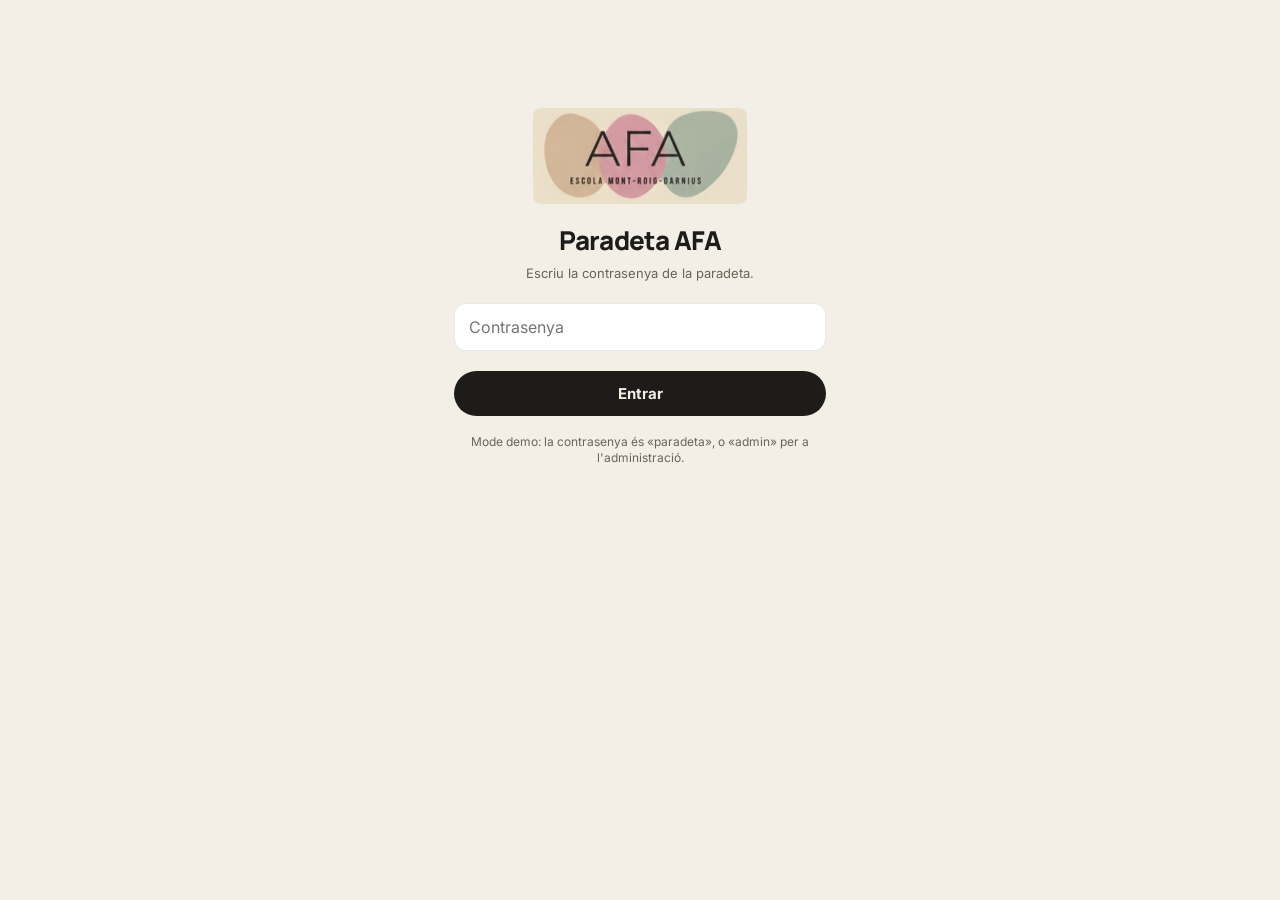
==== index.html @ 21014db5 "Paradeta AFA: app de vendes, web de reserves i codi de Google Co-Authored-By: Claude Opus 5.5 <norep" ====
<!doctype html>
<html lang="ca">
<head>
<meta charset="utf-8">
<meta name="viewport" content="width=device-width,initial-scale=1,viewport-fit=cover">
<meta name="theme-color" content="#F4EFE6">
<meta name="apple-mobile-web-app-capable" content="yes">
<meta name="apple-mobile-web-app-title" content="Paradeta">
<title>Paradeta AFA</title>
<link rel="manifest" href="manifest.webmanifest">
<link rel="icon" href="icons/icon-192.png">
<link rel="apple-touch-icon" href="icons/icon-192.png">
<link rel="preconnect" href="https://fonts.googleapis.com">
<link href="https://fonts.googleapis.com/css2?family=Inter:wght@400;500;600;700;800&family=Manrope:wght@700;800&display=swap" rel="stylesheet">
<link rel="stylesheet" href="styles.css">
</head>
<body>
<div id="arrel"></div>
<div id="overlay"></div>
<script src="config.js"></script>
<script src="nucli.js"></script>
<script src="demo.js"></script>
<script src="app.js"></script>
<script>
  if ('serviceWorker' in navigator && location.protocol !== 'file:') {
    navigator.serviceWorker.register('sw.js').catch(function () {});
  }
</script>
</body>
</html>
---- styles.css ----
/* Paradeta AFA
   Colors del logo de l'AFA: crema #F5EEDE, préssec #DCC2A9, rosa #DFA2B4, sàlvia #B1BFB0, text carbó.
   Estructura de la Intranet («App de consum»): targetes blanques amb ombra suau, radis grans,
   títols Manrope, botó principal negre càlid en píndola, bloc heroi rosa fosc. */
:root{
  --page:#F4EFE6;--panel:#FFFFFF;--hair:rgba(42,40,38,.08);--border:rgba(42,40,38,.10);--text:#1E1C1A;--muted:#6B6258;
  --accent:#8E4A5E;--on-accent:#FFFFFF;--accent-soft:rgba(223,162,180,.24);--seg:#E9E2D5;
  --good:#166534;--good-soft:rgba(22,101,52,.10);
  --hero:#7E4357;--hero-border:#7E4357;--hero-num:#FFFFFF;--hero-label:rgba(255,255,255,.78);--hero-val:#FFFFFF;--hero-hair:rgba(255,255,255,.2);
  --go-bg:#FFFFFF;--go-fg:#1E1C1A;--pri-bg:#1E1C1A;--pri-fg:#F4EFE6;
  --red:#B3241B;--red-soft:rgba(214,41,31,.10);--amber:#8A5300;--amber-soft:rgba(217,119,6,.12);
  --radius:22px;--tile-radius:20px;--btn-radius:999px;
  --shadow:0 1px 2px rgba(26,23,19,.04),0 8px 24px rgba(26,23,19,.06);--card-border:0;
  --title-font:Manrope,Inter,system-ui,sans-serif;--logo-blend:multiply;
  --cat-0:#5E7F69;--cat-1:#A9714B;--cat-2:#A8566F;--cat-3:#5F7391;
  color-scheme:light;
}
@media (prefers-color-scheme:dark){:root{
  --page:#161412;--panel:#221E1A;--hair:rgba(255,255,255,.07);--border:rgba(255,255,255,.09);--text:#F4EFE6;--muted:#A69C90;
  --accent:#E8AFC0;--on-accent:#2A1019;--accent-soft:rgba(223,162,180,.16);--seg:#2A2520;--good:#7FD19B;--good-soft:rgba(127,209,155,.14);
  --hero:#5E3141;--hero-border:#6E3B4D;--pri-bg:#F4EFE6;--pri-fg:#1E1C1A;
  --red:#F08A80;--red-soft:rgba(240,138,128,.14);--amber:#E9B36A;--amber-soft:rgba(233,179,106,.14);
  --shadow:none;--card-border:1px solid var(--border);--logo-blend:normal;
  color-scheme:dark;
}}
*{box-sizing:border-box;margin:0}
body{background:var(--page);color:var(--text);font:15px/1.4 Inter,system-ui,-apple-system,sans-serif;-webkit-tap-highlight-color:transparent}
button,input,select{font-family:inherit;color:inherit;font-size:inherit}
.num{font-variant-numeric:tabular-nums}
.app{max-width:520px;margin:0 auto;min-height:100dvh}
.demo{max-width:520px;margin:0 auto;padding:8px 16px 0;font-size:12px;color:var(--amber)}

header{position:sticky;top:0;z-index:5;background:var(--page);padding:calc(10px + env(safe-area-inset-top,0px)) 16px 10px}
.hrow{display:flex;align-items:center;justify-content:space-between;gap:10px}
.logo{height:54px;width:auto;mix-blend-mode:var(--logo-blend);border-radius:8px;display:block}
.micro{font-size:11px;font-weight:600;letter-spacing:.09em;text-transform:uppercase;color:var(--muted)}
.evtwrap{margin-top:8px}
.evt{border:var(--card-border);background:var(--panel);box-shadow:var(--shadow);border-radius:999px;padding:6px 10px 6px 12px;cursor:pointer;display:inline-flex;align-items:center;gap:6px;font-size:13px;font-weight:600}
.evt svg{width:14px;height:14px;fill:none;stroke:var(--muted);stroke-width:2.2;stroke-linecap:round;stroke-linejoin:round;flex:none}
.sync{border:0;border-radius:999px;padding:6px 11px;font-weight:600;font-size:12.5px;cursor:pointer;white-space:nowrap;display:flex;align-items:center;gap:6px}
.sync::before{content:"";width:7px;height:7px;border-radius:50%;background:currentColor}
.sync.ok{background:var(--good-soft);color:var(--good)}
.sync.off{background:var(--amber-soft);color:var(--amber)}
.sync.busy{background:var(--seg);color:var(--muted)}
main{padding:6px 16px 210px}
.ptitle{font-family:var(--title-font);font-size:27px;font-weight:800;letter-spacing:-.03em;margin:2px 0 14px}

.seg{display:flex;background:var(--seg);border-radius:999px;padding:3px;margin-bottom:12px;overflow-x:auto}
.seg button{flex:1;border:0;background:none;padding:9px 12px;border-radius:999px;font-weight:600;color:var(--muted);cursor:pointer;white-space:nowrap}
.seg button.on{background:var(--pri-bg);color:var(--pri-fg)}

.grid{display:grid;grid-template-columns:1fr 1fr;gap:10px}
.tile{position:relative;text-align:left;border:var(--card-border);background:var(--panel);box-shadow:var(--shadow);border-radius:var(--tile-radius);padding:13px 14px;min-height:98px;display:flex;flex-direction:column;justify-content:space-between;gap:6px;cursor:pointer}
.tile:active{transform:scale(.98)}
.tile.on{box-shadow:0 0 0 2px var(--accent)}
.tile.on .n{padding-right:28px}
.tile .rj{width:34px;height:34px;border-radius:11px;display:grid;place-items:center;color:#fff;margin-bottom:4px}
.tile .rj svg{width:18px;height:18px;fill:none;stroke:currentColor;stroke-width:2;stroke-linecap:round;stroke-linejoin:round}
.tile .n{font-weight:600;font-size:15px;letter-spacing:-.2px;line-height:1.25;overflow-wrap:anywhere}
.tile .p{font-family:var(--title-font);font-weight:800;font-size:18px;letter-spacing:-.3px}
.tile .s{font-size:12px;color:var(--muted)}
.tile .s.low{color:var(--red);font-weight:600}
.badge{position:absolute;top:10px;right:10px;background:var(--pri-bg);color:var(--pri-fg);border-radius:999px;min-width:24px;height:24px;display:grid;place-items:center;font-weight:700;font-size:13px;padding:0 7px}
.tile.add{border:1.5px dashed var(--border);box-shadow:none;background:transparent;align-items:center;justify-content:center;text-align:center;color:var(--accent);font-weight:600}

.hero{background:var(--hero);border:1px solid var(--hero-border);border-radius:24px;color:var(--hero-val);padding:16px}
.hero .micro{color:var(--hero-label)}
.hero .big{font-family:var(--title-font);font-size:34px;font-weight:800;letter-spacing:-.03em;color:var(--hero-num);line-height:1.15;margin-top:2px}
.hero .sub{display:flex;gap:14px;margin-top:12px;padding-top:12px;border-top:1px solid var(--hero-hair)}
.hero .sub div{flex:1;min-width:0}
.hero .sub b{display:block;font-size:15px;font-weight:700;margin-top:2px}
.herolink{background:none;border:0;color:var(--hero-label);text-decoration:underline;font-size:12px;font-weight:600;padding:2px 0;cursor:pointer}

.cartbar{position:fixed;left:0;right:0;bottom:calc(66px + env(safe-area-inset-bottom,0px));z-index:6}
.wrap{max-width:520px;margin:0 auto;padding:0 10px}
.cart{padding:0;overflow:hidden;box-shadow:0 10px 30px rgba(0,0,0,.2)}
.cart .lines{max-height:38vh;overflow:auto;padding:4px 16px;border-bottom:1px solid var(--hero-hair)}
.cart .line{border-color:var(--hero-hair)}
.cart .line .muted{color:var(--hero-label)}
.cart .step button{background:transparent;border-color:rgba(255,255,255,.25);color:var(--hero-val)}
.cart .foot{display:flex;align-items:center;gap:12px;padding:12px 12px 12px 16px}
.cart .foot .sum{flex:1;cursor:pointer}
.cart .foot .big{font-size:26px}
.cart .clear{background:none;border:0;color:var(--hero-label);font-weight:600;font-size:13px;padding:10px 0;cursor:pointer}

.line{display:flex;align-items:center;gap:10px;padding:10px 0;border-bottom:1px solid var(--hair)}
.line:last-child{border-bottom:0}
.line .nm{flex:1;min-width:0}
.step{display:flex;align-items:center;gap:6px}
.step button{width:36px;height:36px;border-radius:999px;border:1px solid var(--border);background:var(--panel);font-weight:600;font-size:19px;cursor:pointer}
.step span{min-width:24px;text-align:center;font-weight:700}

.btn{border:0;border-radius:var(--btn-radius);padding:13px 18px;font-weight:700;font-size:15px;cursor:pointer}
.btn.pri{background:var(--pri-bg);color:var(--pri-fg)}
.btn.sec{background:var(--panel);border:1px solid var(--border)}
.btn.go{background:var(--go-bg);color:var(--go-fg);padding:14px 22px;font-size:16px}
.btn.link{background:none;padding:10px 0;color:var(--muted);font-weight:600;text-decoration:underline}
.btn:disabled{opacity:.35;cursor:default}
.btn.full{width:100%}
.row{display:flex;gap:8px}
.row .btn{flex:1}

nav{position:fixed;bottom:0;left:0;right:0;background:var(--panel);border-top:1px solid var(--border);z-index:7;padding-bottom:env(safe-area-inset-bottom,0px)}
nav .in{max-width:520px;margin:0 auto;display:flex;padding:6px 8px 10px}
nav button{flex:1;border:0;background:none;padding:2px 0;font-weight:600;font-size:12px;color:var(--muted);cursor:pointer;display:flex;flex-direction:column;align-items:center;gap:3px}
nav .ic{width:56px;height:30px;border-radius:999px;display:grid;place-items:center}
nav svg{width:21px;height:21px;fill:none;stroke:currentColor;stroke-width:1.9;stroke-linecap:round;stroke-linejoin:round}
nav button.on{color:var(--text)}
nav button.on .ic{background:var(--accent-soft)}

.sheet{position:fixed;inset:0;background:rgba(16,14,12,.55);z-index:20;display:flex;align-items:flex-end;justify-content:center}
.pane{background:var(--page);width:100%;max-width:520px;border-radius:22px 22px 0 0;padding:18px 16px calc(22px + env(safe-area-inset-bottom,0px));max-height:92dvh;overflow:auto}
.pane h2{font-family:var(--title-font);font-size:20px;font-weight:800;letter-spacing:-.4px;margin:2px 0 12px}
.bills{display:grid;grid-template-columns:repeat(3,1fr);gap:8px;margin:8px 0 12px}
.bills button{padding:14px 0;border-radius:16px;border:var(--card-border);box-shadow:var(--shadow);background:var(--panel);font-weight:700;font-size:16px;cursor:pointer}
.bills button.on{background:var(--pri-bg);color:var(--pri-fg)}
.bills button:disabled{opacity:.3;cursor:default}
.change{border-radius:var(--radius);padding:14px 16px;margin-bottom:14px;background:var(--panel);border:var(--card-border);box-shadow:var(--shadow)}
.change b{display:block;font-family:var(--title-font);font-size:30px;font-weight:800;letter-spacing:-.8px;margin-top:2px}
.change.good b{color:var(--good)}
.change.bad b{color:var(--red)}

.label{margin:22px 0 8px;font-family:var(--title-font);font-size:16px;font-weight:800;letter-spacing:-.01em;color:var(--text)}
.panel{background:var(--panel);border:var(--card-border);box-shadow:var(--shadow);border-radius:var(--radius);padding:2px 16px}
.r{display:flex;justify-content:space-between;align-items:center;gap:10px;padding:12px 0;border-bottom:1px solid var(--hair)}
.r:last-child{border-bottom:0}
.r .v{font-weight:600;text-align:right}
.r.tot{font-size:16px}
.r.tot .v{font-weight:800}
.muted{color:var(--muted);font-size:13px}
.sale .t{flex:1;min-width:0}
.sale.void{opacity:.45}
.sale.void .t{text-decoration:line-through}
.txtbtn{background:none;border:0;color:var(--red);font-weight:600;font-size:13px;cursor:pointer;padding:4px 0}
.chip{display:inline-flex;align-items:center;gap:6px;border-radius:999px;padding:3px 9px;font-weight:600;font-size:12px;white-space:nowrap}
.chip::before{content:"";width:6px;height:6px;border-radius:50%;background:currentColor}
.chip.amber{background:var(--amber-soft);color:var(--amber)}
.chip.green{background:var(--good-soft);color:var(--good)}
.chip.grey{background:var(--seg);color:var(--muted)}
.btns{display:flex;gap:8px;padding:12px 0}
.btns .btn{flex:1;padding:11px 12px;font-size:14px}
.notice{display:flex;gap:8px;align-items:center;background:var(--amber-soft);color:var(--amber);border-radius:16px;padding:10px 12px;font-weight:600;font-size:13px;margin-top:10px}
table{width:100%;border-collapse:collapse;font-size:13.5px}
td,th{padding:10px 4px;border-bottom:1px solid var(--hair);text-align:right;font-variant-numeric:tabular-nums}
tr:last-child td{border-bottom:0}
td:first-child,th:first-child{text-align:left;padding-left:0}
th{color:var(--muted);font-weight:600;font-size:11px;letter-spacing:.06em;text-transform:uppercase}
td.neg{color:var(--red);font-weight:700}
input[type=text],input[type=password],input[type=date],select{width:100%;padding:13px 14px;border-radius:12px;border:1px solid var(--border);font-size:16px;background:var(--panel);color:var(--text);margin-bottom:12px}
label{display:block;margin-bottom:6px}
.toast{position:fixed;left:50%;top:70px;transform:translateX(-50%);background:var(--pri-bg);color:var(--pri-fg);padding:10px 16px;border-radius:999px;font-weight:600;font-size:14px;z-index:30;box-shadow:0 8px 24px rgba(0,0,0,.2);max-width:90vw;text-align:center}
.foot-note{margin-top:18px;font-size:12px;color:var(--muted)}
.pick{width:100%;background:none;border:0;text-align:left;cursor:pointer}
.check{color:var(--accent);font-weight:800}
.empty{text-align:center;padding:40px 20px}
.empty b{display:block;font-size:17px;margin-bottom:6px}

.login{max-width:420px;margin:0 auto;padding:12vh 24px 24px;text-align:center}
.login .logo{height:96px;margin:0 auto 18px}
.login h1{font-family:var(--title-font);font-size:26px;font-weight:800;letter-spacing:-.03em;margin-bottom:6px}
.login p{margin-bottom:20px}
.login form{text-align:left}
.err{color:var(--red);font-weight:600;font-size:13px;margin:-4px 0 12px}
.btn.sec.danger{color:var(--red);border-color:var(--red)}
.chk{display:flex;align-items:center;gap:10px;margin:-2px 0 12px;font-size:14px}
.chk input{width:20px;height:20px;accent-color:var(--text)}
[hidden]{display:none!important}

/* Web de reserves i reserves a l'app */
.cartbar.pub{bottom:calc(10px + env(safe-area-inset-bottom,0px))}
main.pub{padding-bottom:140px}
.herotext{margin-top:8px;color:var(--hero-label);font-size:14px;line-height:1.45}
.line.off{opacity:.5}
.step button:disabled{opacity:.3;cursor:default}
.notice.ok{background:var(--good-soft);color:var(--good)}
.hp{position:absolute;left:-9999px;width:1px;height:1px;overflow:hidden}
input[type=tel],input[type=search]{width:100%;padding:13px 14px;border-radius:12px;border:1px solid var(--border);font-size:16px;background:var(--panel);color:var(--text);margin-bottom:12px}
.resbar{width:100%;display:flex;align-items:center;justify-content:space-between;gap:10px;border:var(--card-border);background:var(--panel);box-shadow:var(--shadow);border-radius:16px;padding:12px 14px;margin-bottom:12px;cursor:pointer;text-align:left}
.resbar b{font-weight:700}
.resv{margin-bottom:10px}
.resv.recollida,.resv.anullada{opacity:.55}
.resv a{color:inherit}
.resbar svg{width:16px;height:16px;flex:none;fill:none;stroke:var(--muted);stroke-width:2.2;stroke-linecap:round;stroke-linejoin:round;transform:rotate(-90deg)}
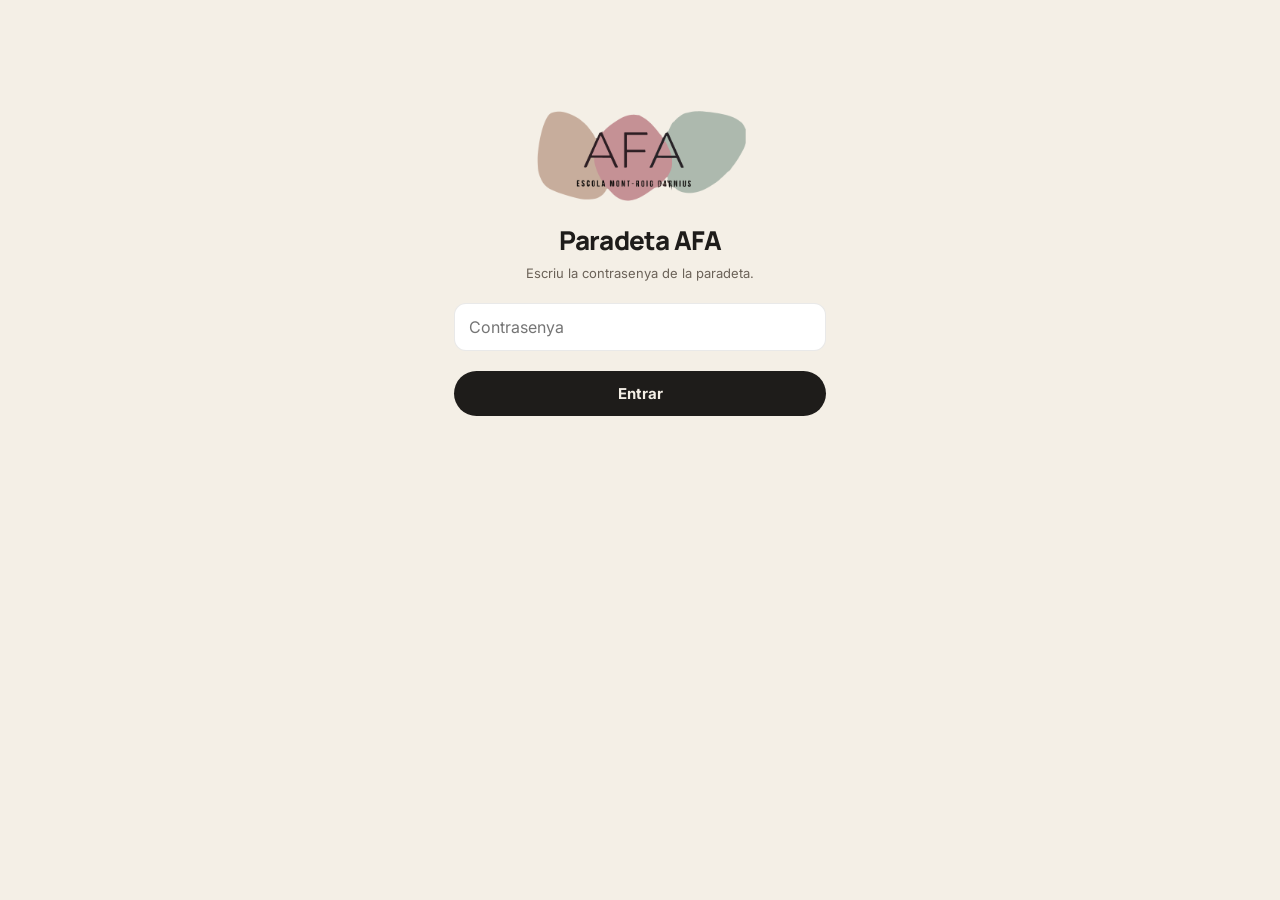
==== commit 5030d1e3: "Només mode clar: fora el mode fosc" ====
--- a/index.html
+++ b/index.html
@@ -3,6 +3,7 @@
 <head>
 <meta charset="utf-8">
 <meta name="viewport" content="width=device-width,initial-scale=1,viewport-fit=cover">
+<meta name="color-scheme" content="only light">
 <meta name="theme-color" content="#F4EFE6">
 <meta name="apple-mobile-web-app-capable" content="yes">
 <meta name="apple-mobile-web-app-title" content="Paradeta">
--- a/styles.css
+++ b/styles.css
@@ -1,5 +1,5 @@
 /* Paradeta AFA
-   Colors del logo de l'AFA: crema #F5EEDE, préssec #DCC2A9, rosa #DFA2B4, sàlvia #B1BFB0, text carbó.
+   Colors del logo de l'AFA (logo.png): préssec #C7AD9C, rosa #C59195, sàlvia #ADB9AE; fons crema #F5EEDE, text carbó.
    Estructura de la Intranet («App de consum»): targetes blanques amb ombra suau, radis grans,
    títols Manrope, botó principal negre càlid en píndola, bloc heroi rosa fosc. */
 :root{
@@ -11,18 +11,10 @@
   --red:#B3241B;--red-soft:rgba(214,41,31,.10);--amber:#8A5300;--amber-soft:rgba(217,119,6,.12);
   --radius:22px;--tile-radius:20px;--btn-radius:999px;
   --shadow:0 1px 2px rgba(26,23,19,.04),0 8px 24px rgba(26,23,19,.06);--card-border:0;
-  --title-font:Manrope,Inter,system-ui,sans-serif;--logo-blend:multiply;
+  --title-font:Manrope,Inter,system-ui,sans-serif;
   --cat-0:#5E7F69;--cat-1:#A9714B;--cat-2:#A8566F;--cat-3:#5F7391;
   color-scheme:light;
 }
-@media (prefers-color-scheme:dark){:root{
-  --page:#161412;--panel:#221E1A;--hair:rgba(255,255,255,.07);--border:rgba(255,255,255,.09);--text:#F4EFE6;--muted:#A69C90;
-  --accent:#E8AFC0;--on-accent:#2A1019;--accent-soft:rgba(223,162,180,.16);--seg:#2A2520;--good:#7FD19B;--good-soft:rgba(127,209,155,.14);
-  --hero:#5E3141;--hero-border:#6E3B4D;--pri-bg:#F4EFE6;--pri-fg:#1E1C1A;
-  --red:#F08A80;--red-soft:rgba(240,138,128,.14);--amber:#E9B36A;--amber-soft:rgba(233,179,106,.14);
-  --shadow:none;--card-border:1px solid var(--border);--logo-blend:normal;
-  color-scheme:dark;
-}}
 *{box-sizing:border-box;margin:0}
 body{background:var(--page);color:var(--text);font:15px/1.4 Inter,system-ui,-apple-system,sans-serif;-webkit-tap-highlight-color:transparent}
 button,input,select{font-family:inherit;color:inherit;font-size:inherit}
@@ -32,7 +24,7 @@
 
 header{position:sticky;top:0;z-index:5;background:var(--page);padding:calc(10px + env(safe-area-inset-top,0px)) 16px 10px}
 .hrow{display:flex;align-items:center;justify-content:space-between;gap:10px}
-.logo{height:54px;width:auto;mix-blend-mode:var(--logo-blend);border-radius:8px;display:block}
+.logo{height:54px;width:auto;border-radius:10px;display:block}
 .micro{font-size:11px;font-weight:600;letter-spacing:.09em;text-transform:uppercase;color:var(--muted)}
 .evtwrap{margin-top:8px}
 .evt{border:var(--card-border);background:var(--panel);box-shadow:var(--shadow);border-radius:999px;padding:6px 10px 6px 12px;cursor:pointer;display:inline-flex;align-items:center;gap:6px;font-size:13px;font-weight:600}
